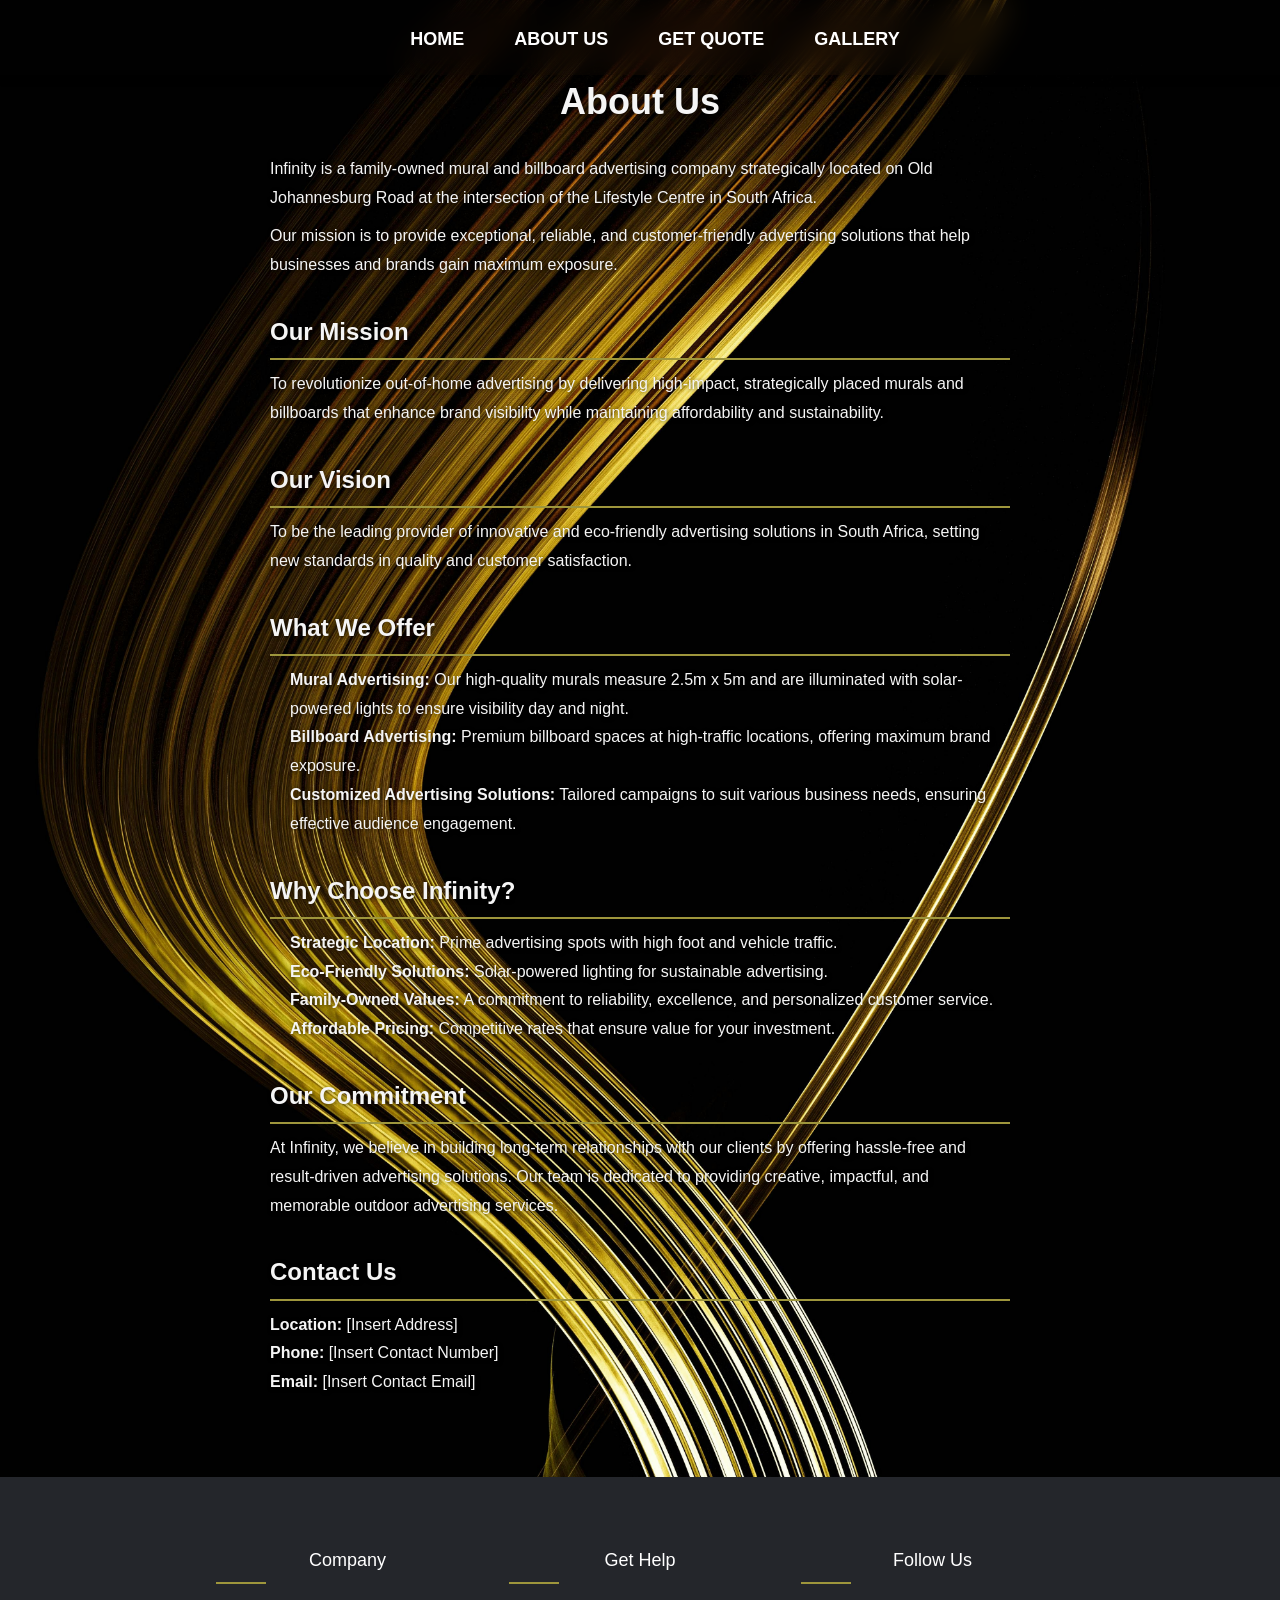
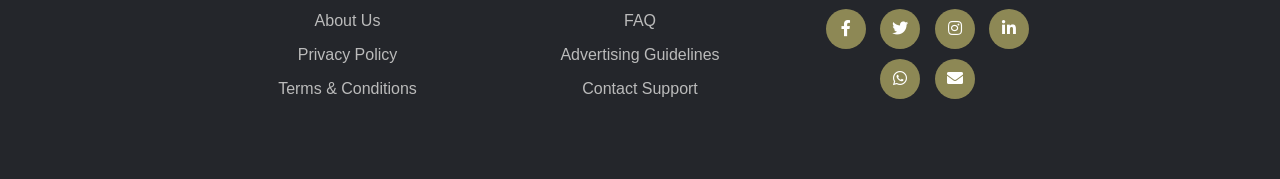
==== aboutUs.html @ a88bb67d "Initial commit" ====
<!DOCTYPE html>
<html lang="en">
  <head>
    <meta charset="UTF-8" />
    <meta name="viewport" content="width=device-width, initial-scale=1.0" />
    <title>Infinity Billboard Advertising</title>
    <link rel="stylesheet" href="styles.css" />
    <link
      rel="stylesheet"
      type="text/css"
      href="https://cdnjs.cloudflare.com/ajax/libs/font-awesome/5.15.1/css/all.min.css"
    />
  </head>
  <body>
    <header>
      <nav class="head">
        <ul>
          <br />
          <li>
            <a href="index.html" class="btn2"><span>Home</span></a>
          </li>
          <li>
            <a href="aboutUs.html" class="btn2"><span>About Us</span></a>
          </li>
          <li>
            <a href="getquote.html" class="btn2"><span>Get Quote</span></a>
          </li>
          <li>
            <a href="gallery.html" class="btn2"><span>Gallery</span></a>
          </li>
        </ul>
      </nav>
    </header>

    <section>
      <div class="privacy">
        <h1>About Us</h1>
        <p>
          Infinity is a family-owned mural and billboard advertising company
          strategically located on Old Johannesburg Road at the intersection of
          the Lifestyle Centre in South Africa.
        </p>
        <p>
          Our mission is to provide exceptional, reliable, and customer-friendly
          advertising solutions that help businesses and brands gain maximum
          exposure.
        </p>

        <h2>Our Mission</h2>
        <p>
          To revolutionize out-of-home advertising by delivering high-impact,
          strategically placed murals and billboards that enhance brand
          visibility while maintaining affordability and sustainability.
        </p>

        <h2>Our Vision</h2>
        <p>
          To be the leading provider of innovative and eco-friendly advertising
          solutions in South Africa, setting new standards in quality and
          customer satisfaction.
        </p>

        <h2>What We Offer</h2>
        <ul>
          <li>
            <strong>Mural Advertising:</strong> Our high-quality murals measure
            2.5m x 5m and are illuminated with solar-powered lights to ensure
            visibility day and night.
          </li>
          <li>
            <strong>Billboard Advertising:</strong> Premium billboard spaces at
            high-traffic locations, offering maximum brand exposure.
          </li>
          <li>
            <strong>Customized Advertising Solutions:</strong> Tailored
            campaigns to suit various business needs, ensuring effective
            audience engagement.
          </li>
        </ul>

        <h2>Why Choose Infinity?</h2>
        <ul>
          <li>
            <strong>Strategic Location:</strong> Prime advertising spots with
            high foot and vehicle traffic.
          </li>
          <li>
            <strong>Eco-Friendly Solutions:</strong> Solar-powered lighting for
            sustainable advertising.
          </li>
          <li>
            <strong>Family-Owned Values:</strong> A commitment to reliability,
            excellence, and personalized customer service.
          </li>
          <li>
            <strong>Affordable Pricing:</strong> Competitive rates that ensure
            value for your investment.
          </li>
        </ul>

        <h2>Our Commitment</h2>
        <p>
          At Infinity, we believe in building long-term relationships with our
          clients by offering hassle-free and result-driven advertising
          solutions. Our team is dedicated to providing creative, impactful, and
          memorable outdoor advertising services.
        </p>

        <h2>Contact Us</h2>
        <p>
          <strong>Location:</strong> [Insert Address] <br />
          <strong>Phone:</strong> [Insert Contact Number] <br />
          <strong>Email:</strong> [Insert Contact Email] <br />
        </p>
      </div>
    </section>

    <footer class="footer">
      <div class="container">
        <div class="row">
          <div class="footer-col">
            <h4>company</h4>
            <ul>
              <li><a href="aboutUs.html">About us</a></li>
              <li><a href="privacy.html">Privacy policy</a></li>
              <li><a href="termsConditions.html">Terms & Conditions</a></li>
            </ul>
          </div>
          <div class="footer-col">
            <h4>get help</h4>
            <ul>
              <li><a href="faq.html">FAQ</a></li>
              <li>
                <a href="advertisingGuidline.html">Advertising Guidelines</a>
              </li>
              <li><a href="contact.html">Contact Support</a></li>
            </ul>
          </div>
          <div class="footer-col">
            <h4>follow us</h4>
            <div class="social-links">
              <a href="https://www.facebook.com/infinityads" target="_blank">
                <i class="fab fa-facebook-f"></i>
              </a>
              <a href="https://twitter.com/infinityads" target="_blank">
                <i class="fab fa-twitter"></i>
              </a>
              <a href="https://www.instagram.com/infinityads" target="_blank">
                <i class="fab fa-instagram"></i>
              </a>
              <a
                href="https://www.linkedin.com/company/infinityads"
                target="_blank"
              >
                <i class="fab fa-linkedin-in"></i>
              </a>
              <a
                href="https://wa.me/27821234567?text=Hello%20Infinity%2C%20I%27m%20interested%20in%20advertising!"
                target="_blank"
              >
                <i class="fab fa-whatsapp"></i>
              </a>
              <a href="mailto:info@infinityads.co.za" target="_blank">
                <i class="fas fa-envelope"></i>
              </a>
            </div>
          </div>
        </div>
      </div>
    </footer>

    <script src="script.js"></script>
  </body>
</html>
---- styles.css ----
body {
    margin: 0;
    font-family: 'Poppins', sans-serif;
    text-align: center;
    background: url('images/up-modern-31cV4oY0YFA-unsplash.jpg') no-repeat center center/cover;
}

nav {
    background-color: #0a0a23;
    padding: 15px 0;
}
nav ul {
    list-style: none;
    padding: 0;
    margin: 0;
    display: flex;
    justify-content: center;
    gap: 30px;
}
nav ul li {
    display: inline;
    
}

nav ul li a {
    text-decoration: none;
    color: white;
    font-size: 18px;
    padding: 10px;
    
}

nav ul li a {
    position: relative;
    transition: all 0.3s ease;
}

nav ul li a::after {
    content: '';
    position: absolute;
    width: 0%;
    height: 2px;
    bottom: 0;
    left: 0;
    background-color: #9e963c;
    transition: 0.3s;
}

nav ul li a:hover::after {
    width: 100%;
}


.head {
    position: fixed; /* Makes it stay at the top */
    top: 0;
    width: 100%;
    z-index: 1000;
    /* background: url('billboard-image.jpg') no-repeat center center/cover;*/
    backdrop-filter: blur(15px);
    background-color: rgba(86, 86, 25, 0); /* Optional: adds tint over blur */
    height: 75px;
    display: flex;
    align-items: flex-start;
    justify-content: center;
    color: white;
    text-transform: uppercase;
    font-size: 28px;
    font-weight: bold;

    box-shadow: 0 4px 8px rgba(0, 0, 0, 0.2); /* Optional: subtle shadow for depth */
  }


.hero {
  margin-top: 120px; /* Moves hero section below the fixed header */
    background: url('billboard-image.jpg') no-repeat center center/cover;
    height: 120px;
    display: flex;
    align-items: flex-start;
    /*align-items: center;*/
    justify-content: center;
    color: white;
    text-transform: uppercase;
    font-size: 28px;
    font-weight: bold; 
}








.aboutUs{
    
    font-size: 15px;
    color: #f5f5f5;
    text-shadow: 1px 1px 4px rgba(0, 0, 0, 0.6);
    padding: 28px;
    
}




div.scroll-container {
    overflow: auto;
    white-space: nowrap;
    padding: 15px;
  }
  
* { margin: 0; padding: 0; box-sizing: border-box; }


.scroll-container img { 
    width: 100%; 
    max-width: 500px; 
    height: auto;
    border-radius: 3px;
}



/*===================Input====================*/
.input {
    margin-top: 1rem;
    border-radius: 6px;
    outline: 2px solid #e1f5ff;
    border: 0;
    font-family: "Montserrat", sans-serif;
    background-color: #e8ffed;
    outline-offset: 1px;
    padding: 10px 12.5px;
    transition: all 0.2s ease;
    width: 190px;
    height: 35px;
  }
  
  .input:hover {
    background-color: #fff;
  }
  
  .input:focus {
    outline-offset: -6px;
    background-color: #d6f1ff;
  }
/*===================Input====================*/

/*===================Button====================*/
button {
    display: inline-block;
    border-radius: 4px;
    background-color: #24262b;
    border: none;
    color: #FFFFFF;
    text-align: center;
    font-size: 15px;
    padding: 1px;
    width: 120px;
    height: 35px;
    transition: all 0.5s;
    cursor: pointer;
    margin: 5px;
   }
   
   button span {
    cursor: pointer;
    display: inline-block;
    position: relative;
    transition: 0.5s;
   }
   
   button span:after {
    content: '»';
    position: absolute;
    opacity: 0;
    top: 0;
    right: -15px;
    transition: 0.5s;
   }
   
   button:hover span {
    padding-right: 15px;
   }
   
   button:hover span:after {
    opacity: 1;
    right: 0;
   }
/*===================Button====================*/

/*===================Footer====================*/

@import url('https://fonts.googleapis.com/css2?family=Poppins:wght@300;400;500;600;700&display=swap');
body{
	line-height: 1.5;
	font-family: 'Poppins', sans-serif;
}
*{
	margin:0;
	padding:0;
	box-sizing: border-box;
    justify-content: center;
}
.container{
	max-width: 1170px;
	margin:auto;
}
.row{
	display: flex;
	flex-wrap: wrap;
}
ul{
	list-style: none;
}
.footer{
	background-color: #24262b;
    padding: 70px 0;
}
.footer-col{
   width: 25%;
   padding: 0 15px;
}
.footer-col h4{
	font-size: 18px;
	color: #ffffff;
	text-transform: capitalize;
	margin-bottom: 35px;
	font-weight: 500;
	position: relative;
}
.footer-col h4::before{
	content: '';
	position: absolute;
	left:0;
	bottom: -10px;
	background-color: #9e963c;
	height: 2px;
	box-sizing: border-box;
	width: 50px;
}
.footer-col ul li:not(:last-child){
	margin-bottom: 10px;
}
.footer-col ul li a{
	font-size: 16px;
	text-transform: capitalize;
	color: #ffffff;
	text-decoration: none;
	font-weight: 300;
	color: #bbbbbb;
	display: block;
	transition: all 0.3s ease;
}
.footer-col ul li a:hover{
	color: #ffffff;
	padding-left: 8px;
}
.footer-col .social-links a{
	display: inline-block;
	height: 40px;
	width: 40px;
	/*background-color: rgba(255,255,255,0.2);*/
    background-color: #8d8855;
	margin:0 10px 10px 0;
	text-align: center;
	line-height: 40px;
	border-radius: 50%;
	color: #ffffff;
	transition: all 0.5s ease;
}
.footer-col .social-links a:hover{
	color: #24262b;
	background-color: #ffffff;
}

/*responsive*/
@media(max-width: 767px){
  .footer-col{
    width: 50%;
    margin-bottom: 30px;
}
}
@media(max-width: 574px){
  .footer-col{
    width: 100%;
}
}
/*===================Footer====================*/

/*===================Privacy====================*/

    .privacy p, .privacy ul {
        font-size: 16px;
        margin: 10px 0;
        word-wrap: break-word;
        overflow-wrap: break-word;
    }

    .privacy h1 {
        text-align: center;
        font-size: 36px;
        font-weight: bold;
        color: #f5f5f5;
        text-shadow: 1px 1px 4px rgba(0, 0, 0, 0.6);
        margin-bottom: 20px;
    }
    
    .privacy h2 {
        font-size: 24px;
        font-weight: bold;
        margin-top: 30px;
        color: #f5f5f5;
        text-shadow: 1px 1px 4px rgba(0, 0, 0, 0.6);
       /* border-bottom: 2px solid #06d10696;  Adds a divider for better structure */
        border-bottom: 2px solid #9e963c;
        box-shadow: 0px 4px 6px rgba(0, 0, 0, 0.0);
        padding-bottom: 5px;
    }
    
    .privacy p, .privacy ul {
        font-size: 16px;
        margin: 10px 0;
        word-wrap: break-word;
        overflow-wrap: break-word;
    }

    .privacy ul {
        padding-left: 20px;
    }

    .privacy {
        max-width: 800px;
        margin: 40px auto;
        padding: 30px;
        color: #f5f5f5;
        text-shadow: 1px 1px 4px rgba(0, 0, 0, 0.6);
        border-radius: 8px;
        box-shadow: 0 0 10px rgba(0, 0, 0, 0.0);
        text-align: left; /* Ensure text aligns properly */
        line-height: 1.8;
    }

    @media (max-width: 768px) {
        .privacy {
            width: 95%; /* Makes the container more flexible on small screens */
            padding: 20px;
        }
        .privacy h1 {
            font-size: 28px;
        }
        .privacy h2 {
            font-size: 20px;
        }
        .privacy p, .privacy ul {
            font-size: 14px;
        }
    }
/*===================Privacy====================*/





  .gallery-grid {
    display: grid;
    grid-template-columns: repeat(auto-fill, minmax(250px, 1fr));
    gap: 15px;
    padding: 20px;
  }
  
  .gallery-grid img {
    width: 100%;
    height: auto;
    border-radius: 6px;
    transition: transform 0.3s ease;
  }
  
  .gallery-grid img:hover {
    transform: scale(1.05);
  }
  
  .video-gallery {
    display: grid;
    grid-template-columns: repeat(auto-fit, minmax(300px, 1fr));
    gap: 20px;
    padding: 20px 0;
  }
  
  .video-gallery video {
    width: 100%;
    border-radius: 8px;
  }


/*===================mediaIndx====================*/
  .scroll-containerIndx {
    display: flex;
    overflow-x: auto;
    gap: 20px;
    padding: 20px;
    justify-content: center;
  }
  
  .scroll-containerIndx img,
  .scroll-containerIndx video {
    width: 350px;
    height: 250px;
    object-fit: cover;
    border-radius: 10px;
    box-shadow: 0 4px 10px rgba(0, 0, 0, 0.3);
    flex-shrink: 0;
    transition: transform 0.3s ease;
  }
  
  .scroll-containerIndx img:hover,
  .scroll-containerIndx video:hover {
    transform: scale(1.05);
  }
/*===================mediaIndx====================*/
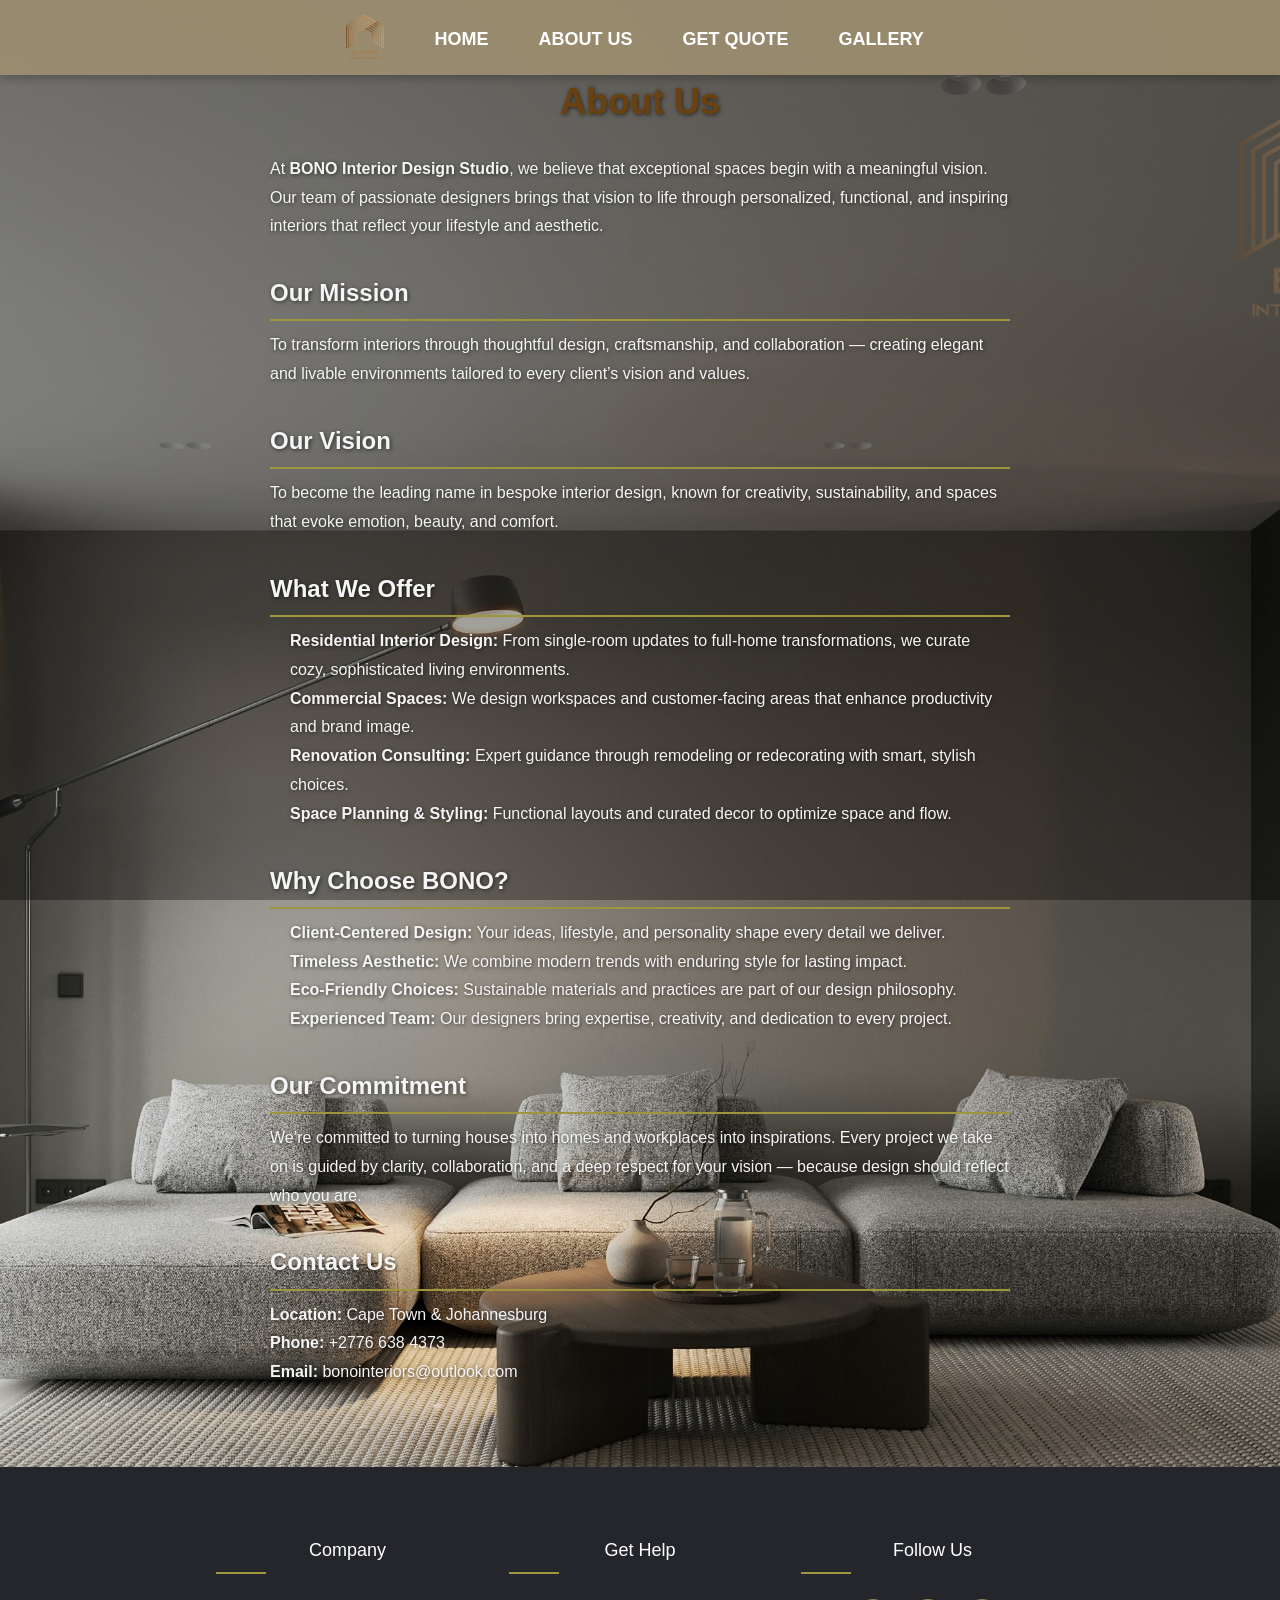
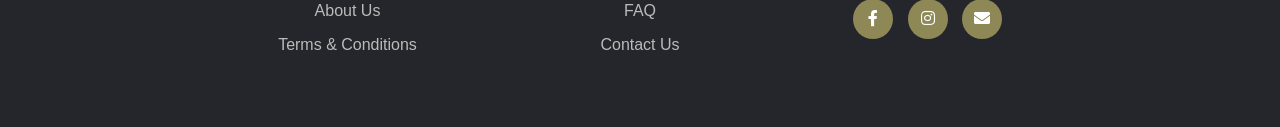
==== commit 36ea4b48: "commit" ====
--- a/aboutUs.html
+++ b/aboutUs.html
@@ -1,166 +1,160 @@
-<!DOCTYPE html>
+<!doctype html>
 <html lang="en">
   <head>
     <meta charset="UTF-8" />
     <meta name="viewport" content="width=device-width, initial-scale=1.0" />
-    <title>Infinity Billboard Advertising</title>
+    <title>About Us – BONO Interior Design Studio</title>
     <link rel="stylesheet" href="styles.css" />
     <link
       rel="stylesheet"
       type="text/css"
       href="https://cdnjs.cloudflare.com/ajax/libs/font-awesome/5.15.1/css/all.min.css"
     />
+    <meta
+      name="description"
+      content="Learn more about BONO Interior Design Studio — our mission, vision, and the creative team turning your vision to reality through elegant and functional design."
+    />
   </head>
-  <body>
+  <body class="about">
     <header>
       <nav class="head">
+        <div class="logo-head">
+          <img src="content/bonoLogo.png" alt="Logo" />
+        </div>
         <ul>
-          <br />
           <li>
-            <a href="index.html" class="btn2"><span>Home</span></a>
+            <a href="index.html"><span>Home</span></a>
           </li>
           <li>
-            <a href="aboutUs.html" class="btn2"><span>About Us</span></a>
+            <a href="aboutUs.html"><span>About Us</span></a>
           </li>
           <li>
-            <a href="getquote.html" class="btn2"><span>Get Quote</span></a>
+            <a href="getquote.html"><span>Get Quote</span></a>
           </li>
           <li>
-            <a href="gallery.html" class="btn2"><span>Gallery</span></a>
+            <a href="gallery.html"><span>Gallery</span></a>
           </li>
         </ul>
       </nav>
     </header>
 
-    <section>
-      <div class="privacy">
+    <div class="logo-background">
+      <img src="content/bonoLogo.png" alt="Logo" />
+    </div>
+
+    <main>
+      <section class="privacy">
         <h1>About Us</h1>
         <p>
-          Infinity is a family-owned mural and billboard advertising company
-          strategically located on Old Johannesburg Road at the intersection of
-          the Lifestyle Centre in South Africa.
-        </p>
-        <p>
-          Our mission is to provide exceptional, reliable, and customer-friendly
-          advertising solutions that help businesses and brands gain maximum
-          exposure.
+          At <strong>BONO Interior Design Studio</strong>, we believe that
+          exceptional spaces begin with a meaningful vision. Our team of
+          passionate designers brings that vision to life through personalized,
+          functional, and inspiring interiors that reflect your lifestyle and
+          aesthetic.
         </p>
 
         <h2>Our Mission</h2>
         <p>
-          To revolutionize out-of-home advertising by delivering high-impact,
-          strategically placed murals and billboards that enhance brand
-          visibility while maintaining affordability and sustainability.
+          To transform interiors through thoughtful design, craftsmanship, and
+          collaboration — creating elegant and livable environments tailored to
+          every client’s vision and values.
         </p>
 
         <h2>Our Vision</h2>
         <p>
-          To be the leading provider of innovative and eco-friendly advertising
-          solutions in South Africa, setting new standards in quality and
-          customer satisfaction.
+          To become the leading name in bespoke interior design, known for
+          creativity, sustainability, and spaces that evoke emotion, beauty, and
+          comfort.
         </p>
 
         <h2>What We Offer</h2>
         <ul>
           <li>
-            <strong>Mural Advertising:</strong> Our high-quality murals measure
-            2.5m x 5m and are illuminated with solar-powered lights to ensure
-            visibility day and night.
+            <strong>Residential Interior Design:</strong> From single-room
+            updates to full-home transformations, we curate cozy, sophisticated
+            living environments.
           </li>
           <li>
-            <strong>Billboard Advertising:</strong> Premium billboard spaces at
-            high-traffic locations, offering maximum brand exposure.
+            <strong>Commercial Spaces:</strong> We design workspaces and
+            customer-facing areas that enhance productivity and brand image.
           </li>
           <li>
-            <strong>Customized Advertising Solutions:</strong> Tailored
-            campaigns to suit various business needs, ensuring effective
-            audience engagement.
+            <strong>Renovation Consulting:</strong> Expert guidance through
+            remodeling or redecorating with smart, stylish choices.
+          </li>
+          <li>
+            <strong>Space Planning & Styling:</strong> Functional layouts and
+            curated decor to optimize space and flow.
           </li>
         </ul>
 
-        <h2>Why Choose Infinity?</h2>
+        <h2>Why Choose BONO?</h2>
         <ul>
           <li>
-            <strong>Strategic Location:</strong> Prime advertising spots with
-            high foot and vehicle traffic.
+            <strong>Client-Centered Design:</strong> Your ideas, lifestyle, and
+            personality shape every detail we deliver.
           </li>
           <li>
-            <strong>Eco-Friendly Solutions:</strong> Solar-powered lighting for
-            sustainable advertising.
+            <strong>Timeless Aesthetic:</strong> We combine modern trends with
+            enduring style for lasting impact.
           </li>
           <li>
-            <strong>Family-Owned Values:</strong> A commitment to reliability,
-            excellence, and personalized customer service.
+            <strong>Eco-Friendly Choices:</strong> Sustainable materials and
+            practices are part of our design philosophy.
           </li>
           <li>
-            <strong>Affordable Pricing:</strong> Competitive rates that ensure
-            value for your investment.
+            <strong>Experienced Team:</strong> Our designers bring expertise,
+            creativity, and dedication to every project.
           </li>
         </ul>
 
         <h2>Our Commitment</h2>
         <p>
-          At Infinity, we believe in building long-term relationships with our
-          clients by offering hassle-free and result-driven advertising
-          solutions. Our team is dedicated to providing creative, impactful, and
-          memorable outdoor advertising services.
+          We’re committed to turning houses into homes and workplaces into
+          inspirations. Every project we take on is guided by clarity,
+          collaboration, and a deep respect for your vision — because design
+          should reflect who you are.
         </p>
 
         <h2>Contact Us</h2>
         <p>
-          <strong>Location:</strong> [Insert Address] <br />
-          <strong>Phone:</strong> [Insert Contact Number] <br />
-          <strong>Email:</strong> [Insert Contact Email] <br />
+          <strong>Location:</strong> Cape Town & Johannesburg<br />
+          <strong>Phone:</strong> +2776 638 4373<br />
+          <strong>Email:</strong> bonointeriors@outlook.com
         </p>
-      </div>
-    </section>
+      </section>
+    </main>
 
     <footer class="footer">
       <div class="container">
         <div class="row">
           <div class="footer-col">
-            <h4>company</h4>
+            <h4>Company</h4>
             <ul>
               <li><a href="aboutUs.html">About us</a></li>
-              <li><a href="privacy.html">Privacy policy</a></li>
               <li><a href="termsConditions.html">Terms & Conditions</a></li>
             </ul>
           </div>
           <div class="footer-col">
-            <h4>get help</h4>
+            <h4>Get Help</h4>
             <ul>
               <li><a href="faq.html">FAQ</a></li>
-              <li>
-                <a href="advertisingGuidline.html">Advertising Guidelines</a>
-              </li>
-              <li><a href="contact.html">Contact Support</a></li>
+              <li><a href="contact.html">Contact Us</a></li>
             </ul>
           </div>
           <div class="footer-col">
-            <h4>follow us</h4>
+            <h4>Follow Us</h4>
             <div class="social-links">
-              <a href="https://www.facebook.com/infinityads" target="_blank">
+              <a href="https://www.facebook.com/bonointeriors" target="_blank">
                 <i class="fab fa-facebook-f"></i>
               </a>
-              <a href="https://twitter.com/infinityads" target="_blank">
-                <i class="fab fa-twitter"></i>
-              </a>
-              <a href="https://www.instagram.com/infinityads" target="_blank">
+              <a
+                href="https://www.instagram.com/bono_interiors?igsh=dXBlZ2ZobjN4cHU0"
+                target="_blank"
+              >
                 <i class="fab fa-instagram"></i>
               </a>
-              <a
-                href="https://www.linkedin.com/company/infinityads"
-                target="_blank"
-              >
-                <i class="fab fa-linkedin-in"></i>
-              </a>
-              <a
-                href="https://wa.me/27821234567?text=Hello%20Infinity%2C%20I%27m%20interested%20in%20advertising!"
-                target="_blank"
-              >
-                <i class="fab fa-whatsapp"></i>
-              </a>
-              <a href="mailto:info@infinityads.co.za" target="_blank">
+              <a href="mailto:info@bonointeriors.com" target="_blank">
                 <i class="fas fa-envelope"></i>
               </a>
             </div>
--- a/styles.css
+++ b/styles.css
@@ -1,9 +1,152 @@
 body {
-    margin: 0;
-    font-family: 'Poppins', sans-serif;
-    text-align: center;
-    background: url('images/up-modern-31cV4oY0YFA-unsplash.jpg') no-repeat center center/cover;
-}
+  margin: 0;
+  font-family: 'Playfair Display', serif;
+  text-align: center;
+}
+
+/* Home page */
+body.home {
+  background: url('/images/bilal-mansuri-UWXrQ-l_1Co-unsplash.jpg')
+    no-repeat center center / cover;
+}
+
+/* About Us page */
+body.about {
+  background: url('/images/prydumano-design-vIbxvHj9m9g-unsplash.jpg')
+    no-repeat center center / cover;
+}
+
+/* Book Us page */
+body.book {
+  background: url('/images/bilal-mansuri-HRp9CDapnoM-unsplash.jpg')
+    no-repeat center center / cover;
+}
+
+/* Gallery page */
+body.gallery {
+  background: url('/images/bilal-mansuri-UWXrQ-l_1Co-unsplash.jpg')
+    no-repeat center center / cover;
+}
+
+/* Terms & Conditions */
+  body.termsconditions {
+  background: url('/images/bilal-mansuri-_ddo6AakDo4-unsplash.jpg')
+    no-repeat center center / cover;
+}
+
+/* faq */
+  body.faq {
+  background: url('/images/jean-philippe-delberghe-yo5hCvbFUJI-unsplash.jpg')
+    no-repeat center center / cover;
+}
+
+/* faq */
+  body.contact {
+  background: url('/images/bilal-mansuri-Ps3VqTGfWhU-unsplash.jpg')
+    no-repeat center center / cover;
+}
+
+
+.dev-credit {
+  text-align: right;
+  font-size: 10px;
+  color: #999;
+  padding-right: 0.01px;
+}
+
+
+
+
+body::before {
+  content: "";
+  position: fixed;
+  inset: 0;
+  background: rgba(0, 0, 0, 0.35);
+  z-index: -1;
+}
+
+
+h1, h2, h3 {
+font-family: Calibri, sans-serif;
+}
+
+body, p, li {
+  font-family: 'Lato', sans-serif;
+}
+/*===================Background jump====================*/
+body {
+  min-height: 100vh;
+  background-attachment: fixed;
+}
+
+/*===================header-logo====================*/
+
+.logo-head img {
+  height: 80px;  /* control logo size */
+  width: auto;
+  padding-top: 0px;
+  padding-bottom: 30px;
+  padding-left: 0px;
+  padding-right: 40px;
+}
+
+
+/*===================header-logo====================*/
+
+
+
+.two-column-section {
+  display: flex;
+  gap: 40px;
+  padding: 40px;
+  align-items: flex-start;
+  flex-wrap: wrap;
+}
+
+.media-column {
+  flex: 1;
+  min-width: 300px;
+}
+
+.text-column {
+  flex: 1;
+  min-width: 300px;
+  padding-right: 200px;
+}
+
+.scroll-containerIndx {
+  display: flex;
+  flex-direction: column;
+  gap: 20px;
+}
+
+.scroll-containerIndx img,
+.scroll-containerIndx video {
+  max-width: 100%;
+  height: auto;
+  border-radius: 10px;
+}
+
+
+
+/*===================logo====================*/
+.logo-background {
+
+  position: absolute;
+  top: 85px; /* Adjust as needed */
+  left: 50%;
+  transform: translateX(-50%);
+  z-index: 0;
+  opacity: 0.35; /* optional transparency effect */
+  
+}
+.logo-background img {
+  width: 200px; /* Shrink to desired width */
+  height: auto; /* Maintain aspect ratio */
+    transform: translateX(350%);
+}
+/*===================logo====================*/
+
 
 nav {
     background-color: #0a0a23;
@@ -56,7 +199,6 @@
     top: 0;
     width: 100%;
     z-index: 1000;
-    /* background: url('billboard-image.jpg') no-repeat center center/cover;*/
     backdrop-filter: blur(15px);
     background-color: rgba(86, 86, 25, 0); /* Optional: adds tint over blur */
     height: 75px;
@@ -64,6 +206,7 @@
     align-items: flex-start;
     justify-content: center;
     color: white;
+    background-color: #9e9070e4;
     text-transform: uppercase;
     font-size: 28px;
     font-weight: bold;
@@ -80,16 +223,22 @@
     align-items: flex-start;
     /*align-items: center;*/
     justify-content: center;
-    color: white;
+    /*color: white;*/
+    color: #6a421098;
     text-transform: uppercase;
     font-size: 28px;
     font-weight: bold; 
-}
-
-
-
-
-
+    text-shadow: 1px 1px 4px rgba(9, 6, 6, 0.6);
+    
+}
+
+
+.hero h1,
+.hero h2,
+.hero p,
+.privacyInt p {
+  color: #f5f5f5;
+}
 
 
 
@@ -130,7 +279,7 @@
     outline: 2px solid #e1f5ff;
     border: 0;
     font-family: "Montserrat", sans-serif;
-    background-color: #e8ffed;
+    background-color: #fbfbf9;
     outline-offset: 1px;
     padding: 10px 12.5px;
     transition: all 0.2s ease;
@@ -299,11 +448,51 @@
         overflow-wrap: break-word;
     }
 
+    .privacyInt{
+        max-width: 800px;
+        margin: 40px auto;
+        padding: 30px;
+        color:#6a4210;
+        text-shadow: 1px 1px 4px rgba(0, 0, 0, 0.6);
+        border-radius: 8px;
+        box-shadow: 0 0 10px rgba(0, 0, 0, 0.0);
+        text-align: left; /* Ensure text aligns properly */
+        line-height: 1.8;
+    }
+
+  .prELS{
+    
+      font-size: 16px;
+        margin: 10px 0;
+        word-wrap: break-word;
+        overflow-wrap: break-word;
+        color:#6a4210;
+        text-shadow: 1px 1px 4px rgba(0, 0, 0, 0.6);
+        border-radius: 8px;
+        box-shadow: 0 0 10px rgba(0, 0, 0, 0.0);
+        text-align: left; /* Ensure text aligns properly */
+        line-height: 1.8;
+    }
+
+    .prELSh{
+       max-width: 800px;
+        margin: 40px auto;
+        padding: 30px;
+        color:#6a4210;
+        text-shadow: 1px 1px 4px rgba(0, 0, 0, 0.6);
+        border-radius: 8px;
+        box-shadow: 0 0 10px rgba(0, 0, 0, 0.0);
+        text-align: left; /* Ensure text aligns properly */
+        line-height: 1.8;
+
+    }
+
+
     .privacy h1 {
         text-align: center;
         font-size: 36px;
         font-weight: bold;
-        color: #f5f5f5;
+        color: #6a4210;
         text-shadow: 1px 1px 4px rgba(0, 0, 0, 0.6);
         margin-bottom: 20px;
     }
@@ -335,7 +524,7 @@
         max-width: 800px;
         margin: 40px auto;
         padding: 30px;
-        color: #f5f5f5;
+        color:#f5f5f5;
         text-shadow: 1px 1px 4px rgba(0, 0, 0, 0.6);
         border-radius: 8px;
         box-shadow: 0 0 10px rgba(0, 0, 0, 0.0);
